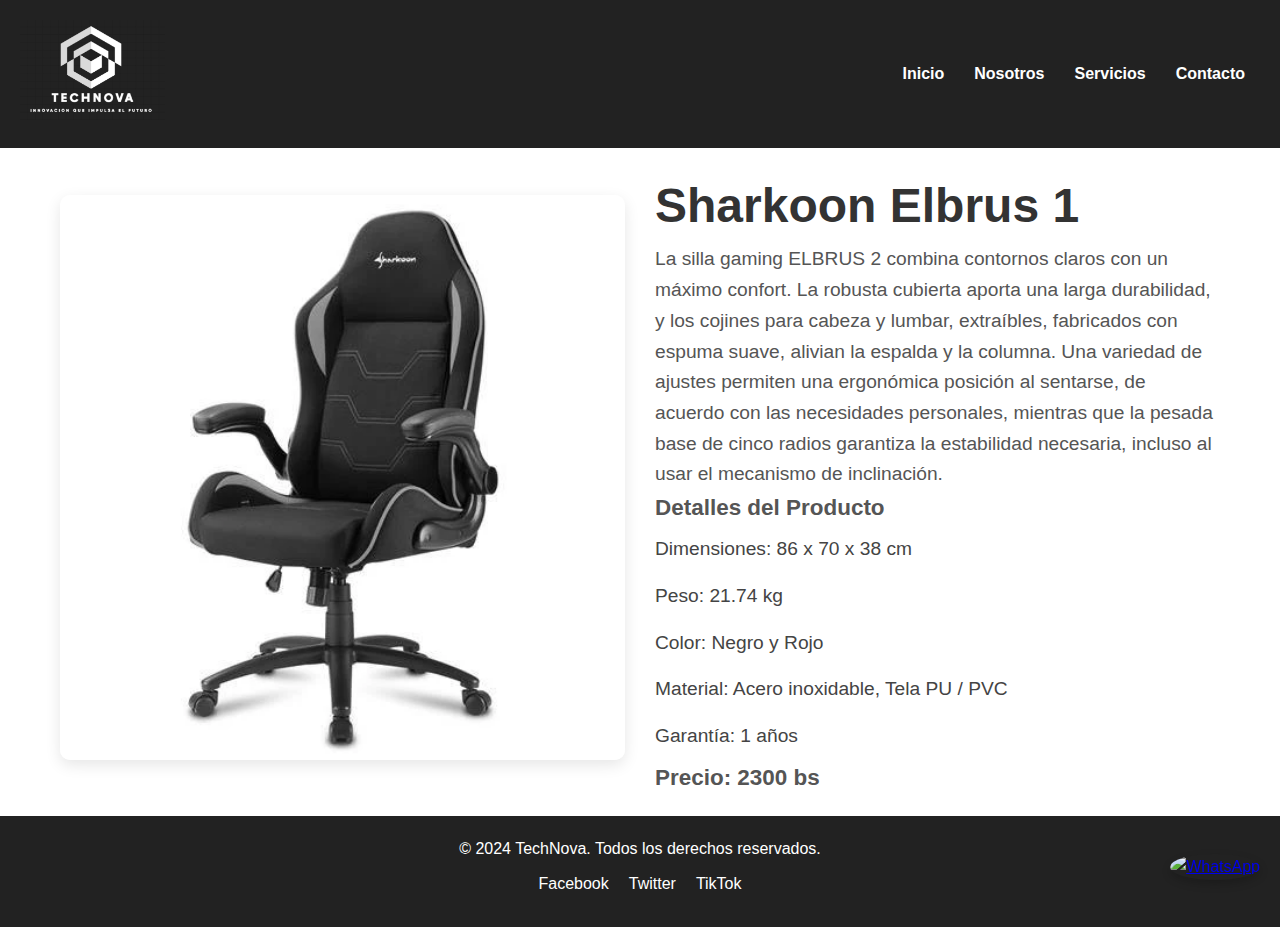
==== productos ventas/detallesilla1.html @ 64d7ecfc "Add files via upload" ====
<!DOCTYPE html>
<html lang="es">
<head>
    <meta charset="UTF-8">
    <meta name="viewport" content="width=device-width, initial-scale=1.0">
    <title>Detalles del Producto</title>
    <link rel="stylesheet" href="detallesilla1.css">

</head>
<body>

<!-- Header -->
<header>
    <div class="logo">
        <img src="/nuevo_logo.PNG" alt="TechNova">
    </div>
    <nav>
        <ul>
            <li><a href="../index.html">Inicio</a></li>
            <li><a href="../paginas web/sobrenosotros.html">Nosotros</a></li>
            <li><a href="../paginas web/servicios.html">Servicios</a></li>
            <li><a href="../paginas web/contacto.html">Contacto</a></li>
        </ul>
    </nav>
</header>

<div class="container">
    <!-- Imagen del producto -->
    <div class="product-image">
        <img src="silla1.jpg" alt="Imagen del Producto">
    </div>

    <!-- Descripción del producto -->
    <div class="product-description">
        <h1>Sharkoon Elbrus 1</h1>
        <p>
            La silla gaming ELBRUS 2 combina contornos claros con un máximo confort. La robusta cubierta aporta una larga durabilidad, y los cojines para cabeza y lumbar, extraíbles, fabricados con espuma suave, alivian la espalda y la columna. Una variedad de ajustes permiten una ergonómica posición al sentarse, de acuerdo con las necesidades personales, mientras que la pesada base de cinco radios garantiza la estabilidad necesaria, incluso al usar el mecanismo de inclinación.
        </p>
        
        <div class="product-details">
            <h3><b> Detalles del Producto </b></h3>
            <ul>
                <li>Dimensiones: 86 x 70 x 38 cm</li>
                <li>Peso: 21.74 kg</li>
                <li>Color: Negro y Rojo</li>
                <li>Material: Acero inoxidable, Tela PU / PVC </li>
                <li>Garantía: 1 años</li>
            </ul>
            <h3> <strong> Precio: 2300 bs </strong></h3>
        </div>
    </div>
</div>

<!-- Ícono de WhatsApp flotante -->
<a href="https://wa.me/59177001632" target="_blank" class="whatsapp-btn">
    <img src="https://upload.wikimedia.org/wikipedia/commons/6/6b/WhatsApp.svg" alt="WhatsApp">
</a>

<!-- Footer -->
<footer>
    <p>&copy; 2024 TechNova. Todos los derechos reservados.</p>
    <ul class="social">
        <li><a href="https://www.facebook.com/profile.php?id=100082030936928">Facebook</a></li>
        <li><a href="https://x.com/TechNova2024">Twitter</a></li>
        <li><a href="https://www.tiktok.com/@technova_sc">TikTok</a></li>
    </ul>
</footer>

</body>
</html>
---- productos ventas/detallesilla1.css ----
/* General styles */
* {
    margin: 0;
    padding: 0;
    box-sizing: border-box;
}

body {
    font-family: Arial, sans-serif;
    line-height: 1.6;
    color: #333;
}

/* Header */
header {
    background: #222;
    color: #fff;
    display: flex;
    justify-content: space-between;
    align-items: center;
    padding: 20px;
}

.logo img {
    height: 100px;
}

nav ul {
    display: flex;
    list-style: none;
}

nav ul li {
    margin: 0 15px;
}

nav ul li a {
    color: #fff;
    text-decoration: none;
    font-weight: bold;
}

/* cuerpo de la descripcion */

.container {
    max-width: 1200px;
    margin: 0 auto;
    padding: 20px;
    display: flex; /* Para crear columnas */
    align-items: center; /* Alinea verticalmente el contenido */
}
.product-image {
    flex: 1; /* La imagen ocupa 1 parte del espacio */
}
.product-image img {
    width: 100%; /* Imagen ocupa todo el ancho de la columna */
    max-width: 600px;
    height: auto;
    border-radius: 10px;
    box-shadow: 0 5px 15px rgba(0,0,0,0.1);
    object-fit: cover;
}
.product-description {
    flex: 1; /* El texto ocupa otra parte del espacio */
    padding-left: 30px; /* Separación entre la imagen y el texto */
    font-size: 1.2em;
    line-height: 1.6;
    color: #555;
}
h1 {
    font-size: 2.5em;
    color: #333;
}
.product-details ul {
    list-style: none;
    padding: 0;
}
.product-details ul li {
    font-size: 1.0em;
    padding: 8px 0;
    color: #444;
}

 /* Estilos para el ícono de WhatsApp */
 .whatsapp-btn {
    position: fixed; /* Fijo en pantalla */
    bottom: 20px; /* A 20px de la parte inferior */
    right: 20px; /* A 20px del borde derecho */
    z-index: 100; /* Asegura que esté por encima de otros elementos */
}
.whatsapp-btn img {
    width: 80px; /* Tamaño del ícono */
    height: 80px;
    border-radius: 50%; /* Forma circular */
    box-shadow: 0px 4px 10px rgba(0, 0, 0, 0.2); /* Sombra para resaltar */
}

/* Footer */
footer {
    background: #222;
    color: #fff;
    padding: 20px;
    text-align: center;
}

footer ul {
    list-style: none;
    display: flex;
    justify-content: center;
    margin: 10px 0;
}

footer ul li {
    margin: 0 10px;
}

footer ul li a {
    color: #fff;
    text-decoration: none;
}
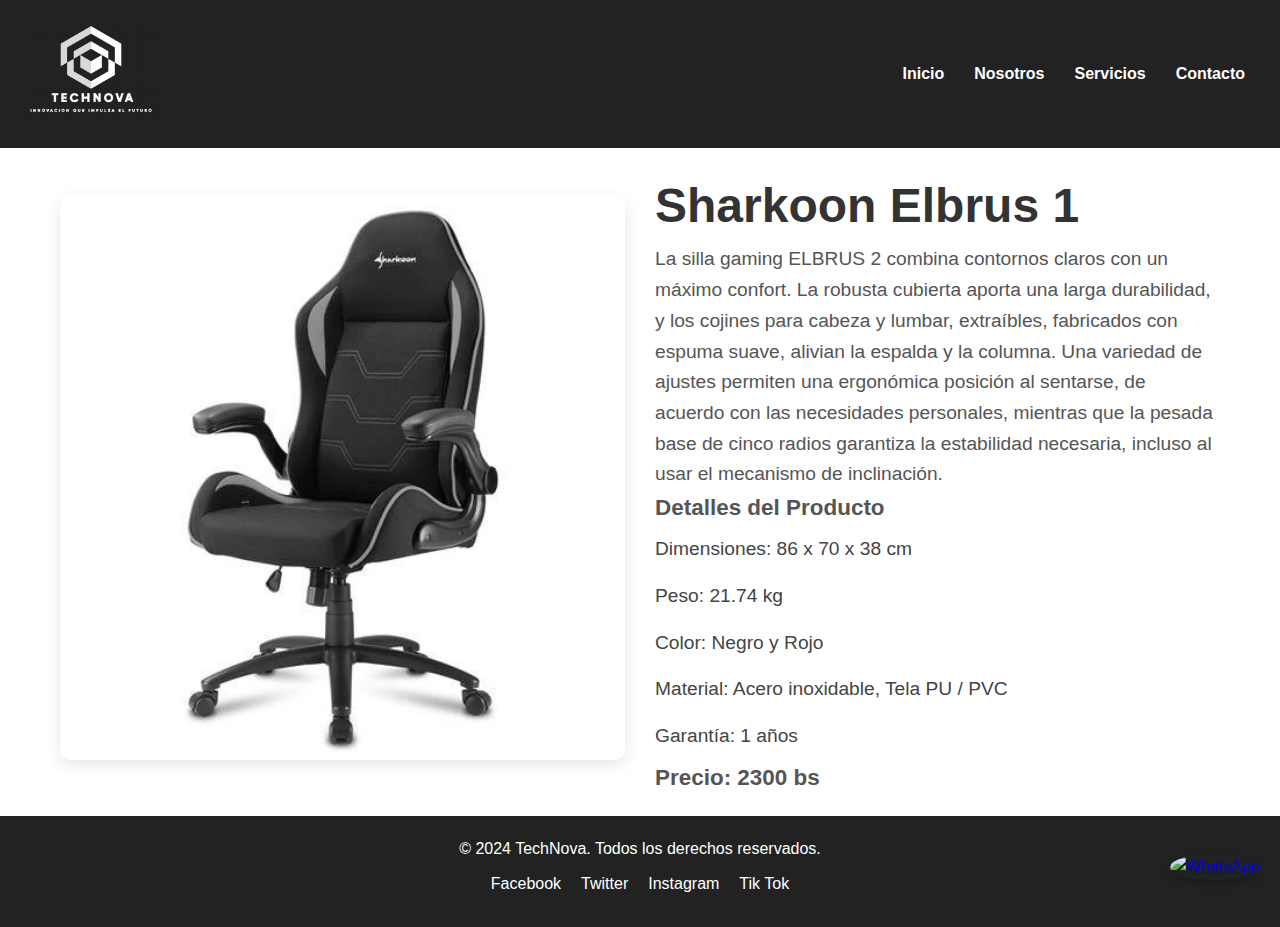
==== commit dbb920e9: "cambios" ====
--- a/productos ventas/detallesilla1.html
+++ b/productos ventas/detallesilla1.html
@@ -52,7 +52,7 @@
 </div>
 
 <!-- Ícono de WhatsApp flotante -->
-<a href="https://wa.me/59177001632" target="_blank" class="whatsapp-btn">
+<a href="https://wa.me/59160879316" target="_blank" class="whatsapp-btn">
     <img src="https://upload.wikimedia.org/wikipedia/commons/6/6b/WhatsApp.svg" alt="WhatsApp">
 </a>
 
@@ -62,7 +62,8 @@
     <ul class="social">
         <li><a href="https://www.facebook.com/profile.php?id=100082030936928">Facebook</a></li>
         <li><a href="https://x.com/TechNova2024">Twitter</a></li>
-        <li><a href="https://www.tiktok.com/@technova_sc">TikTok</a></li>
+        <li><a href="https://www.instagram.com/brian_c_v/?hl=es">Instagram</a></li>
+        <li><a href="https://www.tiktok.com/@c_brian_v?_t=8qmnLNwRTj4&_r=1">Tik Tok</a></li>
     </ul>
 </footer>
 
